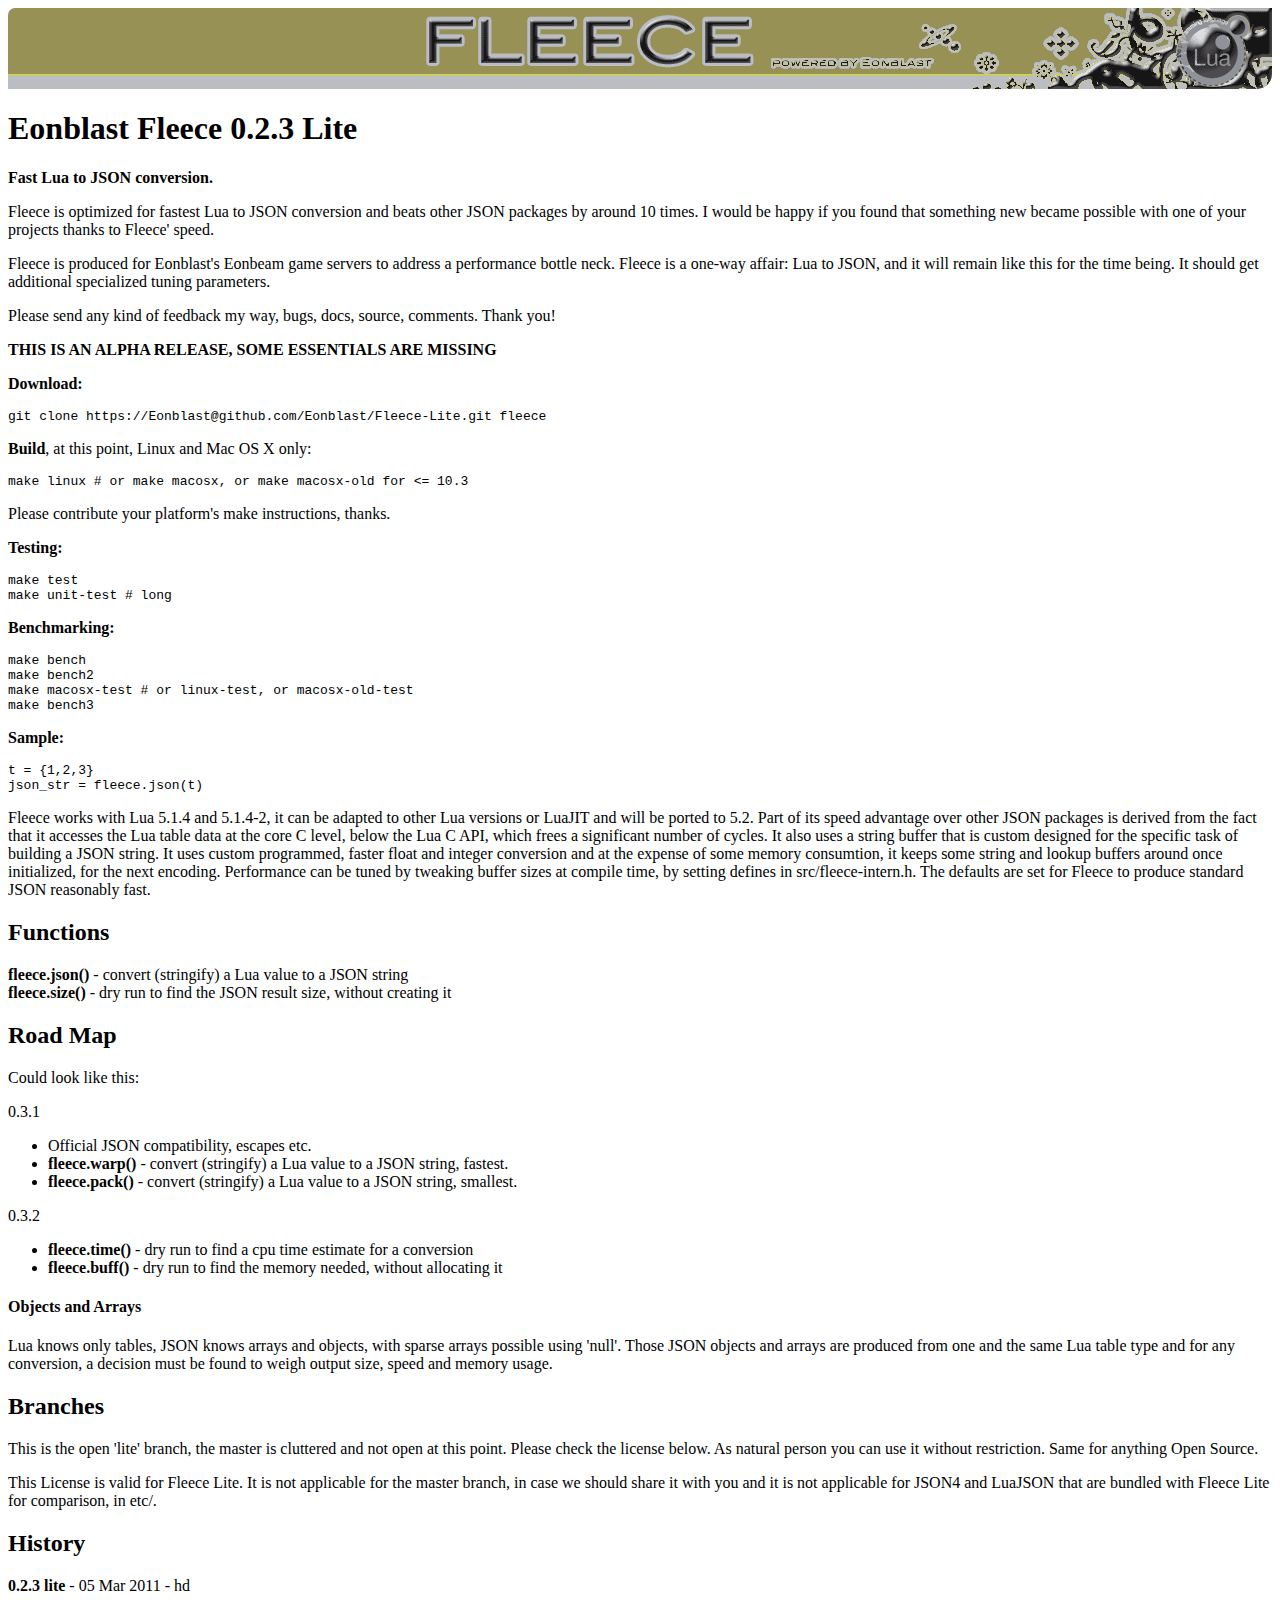
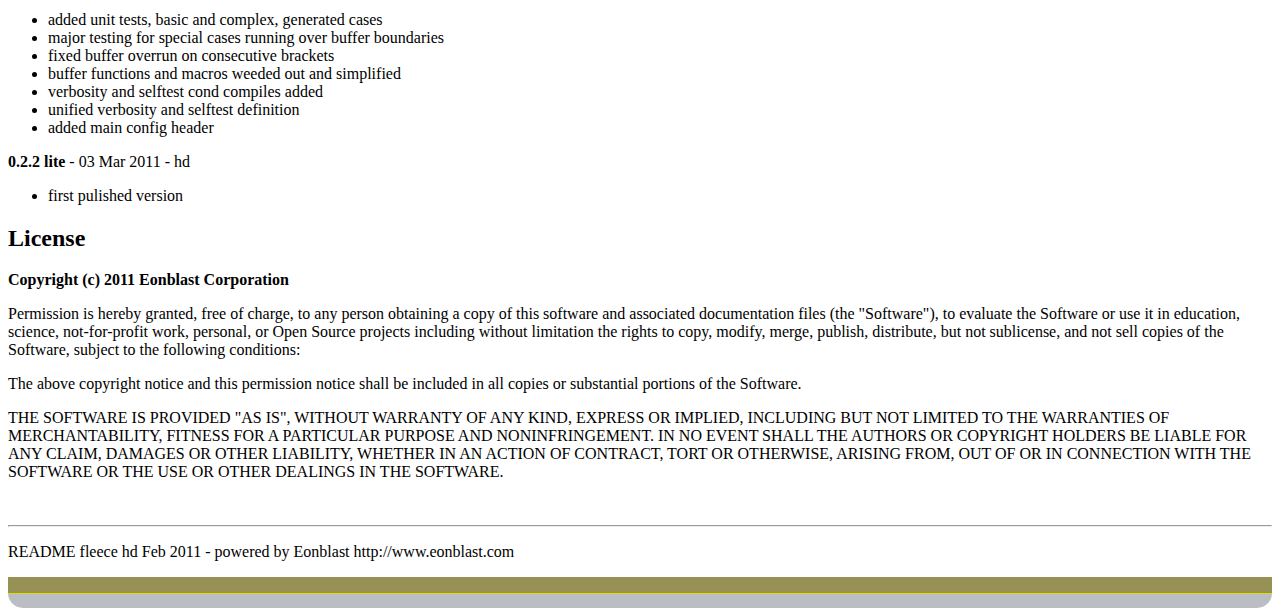
==== README.html @ 970de297 "html pages" ====
<!DOCTYPE html PUBLIC "-//W3C//DTD XHTML 1.0 Transitional//EN" "http://www.w3.org/TR/xhtml1/DTD/xhtml1-transitional.dtd">
<html>
<head>
	<meta http-equiv="content-type" content="text/html; charset=utf-8" />
	<title>Eonblast Fleece 0.2.3 Lite</title>
	<link rel="stylesheet" type="text/css" href="default.css" />
</head>
<body>


<div class=head></div>


<h1>Eonblast Fleece 0.2.3 Lite</h1>

<p><strong>Fast Lua to JSON conversion.</strong></p>

<p>Fleece is optimized for fastest Lua to JSON conversion and beats other JSON packages by around 10 times.  I would be happy if you found that something new became possible with one of your projects thanks to Fleece' speed.</p>

<p>Fleece is produced for Eonblast's Eonbeam game servers to address a performance bottle neck.  Fleece is a one-way affair: Lua to JSON, and it will remain like this for the time being. It should get additional specialized tuning parameters. </p>

<p>Please send any kind of feedback my way, bugs, docs, source, comments. Thank you! </p>

<p><strong>THIS IS AN ALPHA RELEASE, SOME ESSENTIALS ARE MISSING</strong></p>

<p><strong>Download:</strong></p>

<pre><code>git clone https://Eonblast@github.com/Eonblast/Fleece-Lite.git fleece
</code></pre>

<p><strong>Build</strong>, at this point, Linux and Mac OS X only:</p>

<pre><code>make linux # or make macosx, or make macosx-old for &lt;= 10.3
</code></pre>

<p>Please contribute your platform's make instructions, thanks.</p>

<p><strong>Testing:</strong></p>

<pre><code>make test
make unit-test # long
</code></pre>

<p><strong>Benchmarking:</strong></p>

<pre><code>make bench
make bench2
make macosx-test # or linux-test, or macosx-old-test
make bench3
</code></pre>

<p><strong>Sample:</strong></p>

<pre><code>t = {1,2,3}
json_str = fleece.json(t)
</code></pre>

<p>Fleece works with Lua 5.1.4 and 5.1.4-2, it can be adapted to other Lua versions or LuaJIT and will be ported to 5.2. Part of its speed advantage over other JSON packages is derived from the fact that it accesses the Lua table data at the core C level, below the Lua C API, which frees a significant number of cycles. It also uses a string buffer that is custom designed for the specific task of building a JSON string. It uses custom programmed, faster float and integer conversion and at the expense of some memory consumtion, it keeps some string and lookup buffers around once initialized, for the next encoding. Performance can be tuned by tweaking buffer sizes at compile time, by setting defines in src/fleece-intern.h. The defaults are set for Fleece to produce standard JSON reasonably fast.</p>

<h2>Functions</h2>

<p><strong>fleece.json()</strong> - convert (stringify) a Lua value to a JSON string <br/>
<strong>fleece.size()</strong> - dry run to find the JSON result size, without creating it  </p>

<h2>Road Map</h2>

<p>Could look like this:</p>

<p>0.3.1  </p>

<ul>
    <li>Official JSON compatibility, escapes etc.  </li>
    <li><strong>fleece.warp()</strong> - convert (stringify) a Lua value to a JSON string,  fastest.  </li>
    <li><strong>fleece.pack()</strong> - convert (stringify) a Lua value to a JSON string, smallest.  </li>
</ul>

<p>0.3.2  </p>

<ul>
    <li><strong>fleece.time()</strong> - dry run to find a cpu time estimate for a conversion  </li>
    <li><strong>fleece.buff()</strong> - dry run to find the memory needed, without allocating it  </li>
</ul>


<h4>Objects and Arrays</h4>

<p>Lua knows only tables, JSON knows arrays and objects, with sparse arrays possible using 'null'. Those JSON objects and arrays are produced from one and the same Lua table type and for any conversion, a decision must be found to weigh output size, speed and memory usage. </p>

<h2>Branches</h2>

<p>This is the open 'lite' branch, the master is cluttered and not open at this point. Please check the license below. As natural person you can use it without restriction. Same for anything Open Source. </p>

<p>This License is valid for Fleece Lite. It is not applicable for the master branch, in case we should share it with you and it is not applicable for JSON4 and LuaJSON that are bundled with Fleece Lite for comparison, in etc/.</p>

<h2>History</h2>

<p><strong>0.2.3 lite</strong> - 05 Mar 2011 - hd  </p>

<ul>
    <li>added unit tests, basic and complex, generated cases  </li>
    <li>major testing for special cases running over buffer boundaries  </li>
    <li>fixed buffer overrun on consecutive brackets  </li>
    <li>buffer functions and macros weeded out and simplified  </li>
    <li>verbosity and selftest cond compiles added  </li>
    <li>unified verbosity and selftest definition  </li>
    <li>added main config header  </li>
</ul>

<p><strong>0.2.2 lite</strong> - 03 Mar 2011 - hd  </p>

<ul>
    <li>first pulished version  </li>
</ul>


<h2>License</h2>

<p><strong>Copyright (c) 2011 Eonblast Corporation</strong></p>

<p>Permission is  hereby  granted,  free of charge,  to  any person
obtaining  a copy of  this software and associated documentation
files  (the  "Software"),  to  evaluate  the Software  or use it
in education,  science,  not-for-profit work,  personal, or Open
Source projects including without limitation the rights  to copy,
modify, merge, publish, distribute,  but not sublicense, and not
sell copies of the Software, subject to the following conditions:</p>

<p>The above copyright notice and this  permission notice  shall be
included  in all copies or substantial portions of  the Software.</p>

<p>THE SOFTWARE IS PROVIDED  "AS IS",  WITHOUT WARRANTY OF ANY KIND,
EXPRESS OR IMPLIED, INCLUDING BUT NOT LIMITED TO  THE WARRANTIES
OF  MERCHANTABILITY,   FITNESS  FOR  A  PARTICULAR  PURPOSE  AND
NONINFRINGEMENT.  IN  NO  EVENT  SHALL  THE AUTHORS OR COPYRIGHT
HOLDERS  BE  LIABLE FOR  ANY CLAIM,  DAMAGES OR  OTHER LIABILITY,
WHETHER IN AN ACTION OF  CONTRACT,  TORT  OR OTHERWISE,  ARISING
FROM,  OUT OF OR  IN CONNECTION WITH THE SOFTWARE  OR THE USE OR
OTHER DEALINGS IN THE SOFTWARE.</p>


<pre>
<style>
div.head { border: 0; border-top-left-radius: 7px; 
           border-bottom-right-radius: 15px; 
           xbackground: url(http://www.eonblast.com/images/fleece-footer-1.1.png) no-repeat top right;
           background: url(etc/images/fleece-footer-1.1.png) no-repeat top right;
           height:81px; padding: 0; margin: 0; }  
div.foot { border: 0; border-bottom-left-radius: 15px; 
           border-bottom-right-radius: 15px; 
           background: url(etc/images/fleece-footer-1.1.png) no-repeat bottom left;
           height:31px; padding: 0; margin: 0; }  
</style>
</pre>

<hr/>
<p>README fleece hd Feb 2011 - powered by Eonblast http://www.eonblast.com</p>


<div class=foot></div>


</body></html>
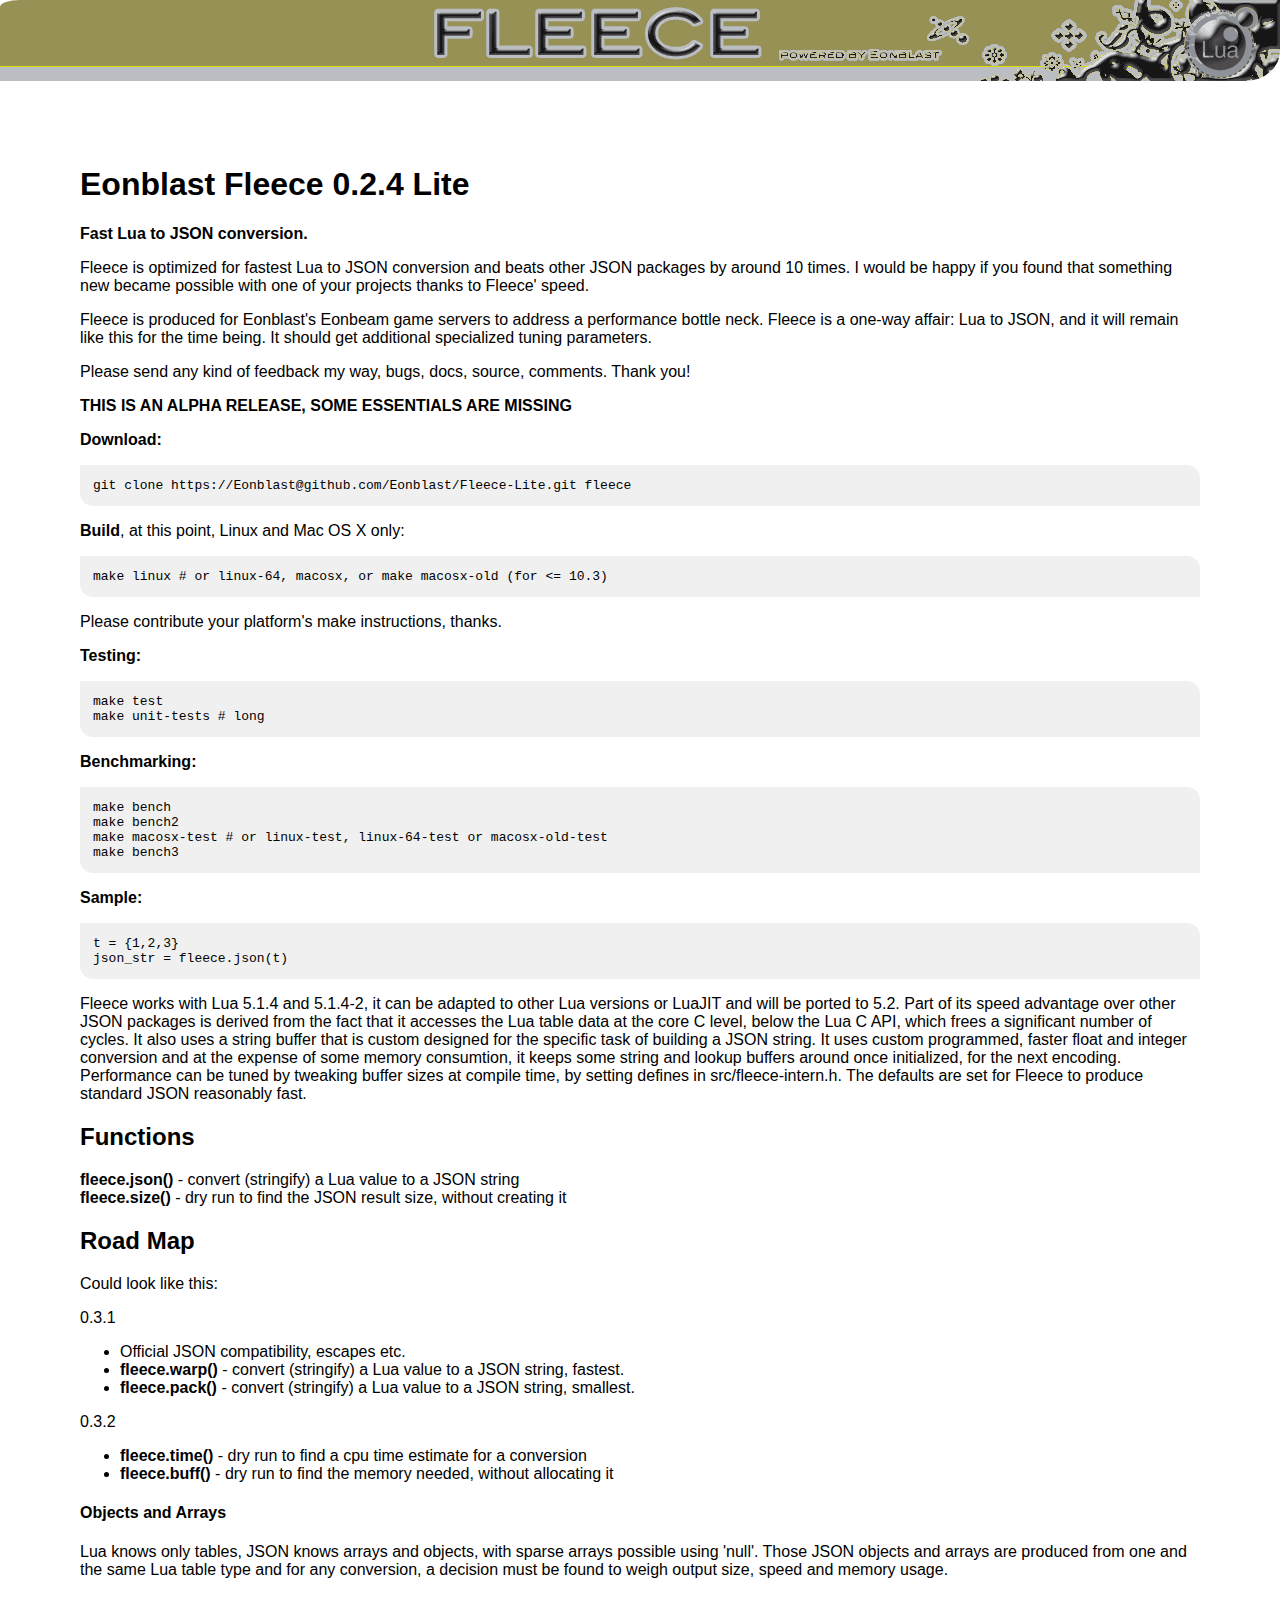
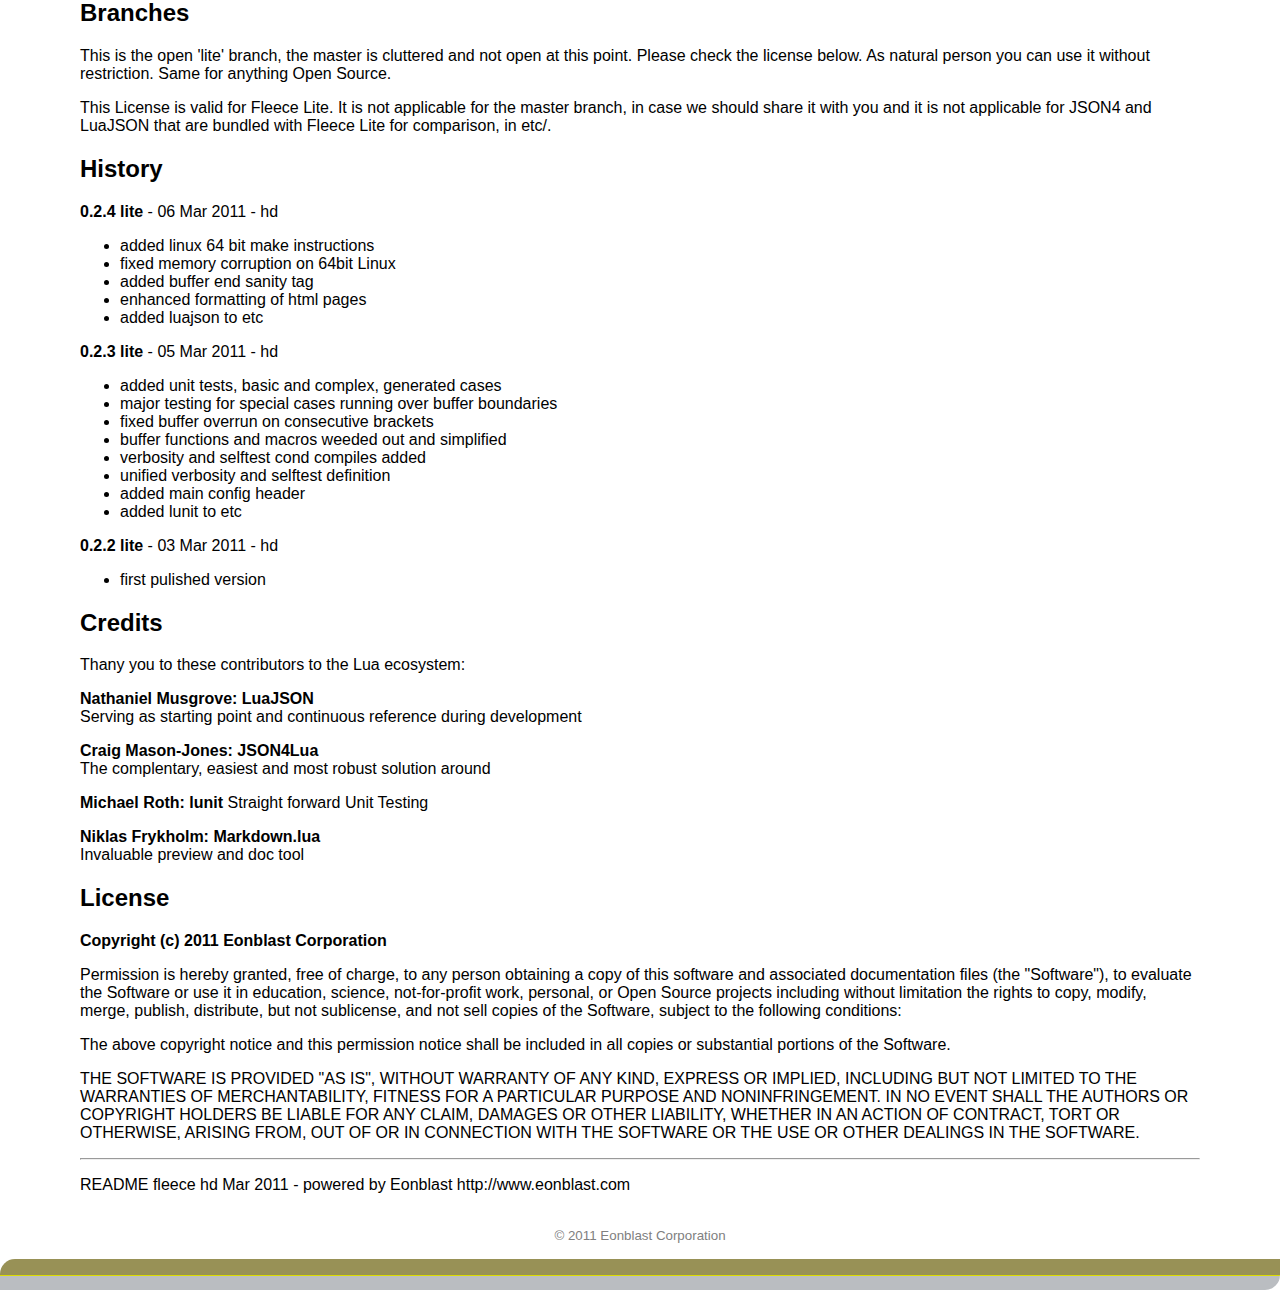
==== commit 265cdcb3: "0.2.4: linux-64, memory fix, html doc formatting" ====
--- a/README.html
+++ b/README.html
@@ -2,16 +2,63 @@
 <html>
 <head>
 	<meta http-equiv="content-type" content="text/html; charset=utf-8" />
-	<title>Eonblast Fleece 0.2.3 Lite</title>
-	<link rel="stylesheet" type="text/css" href="default.css" />
+	<title>Eonblast Fleece 0.2.4 Lite</title>
+	<style type="text/css"><!--
+body 	  { font-family: "Century Gothic", Verdana, Helvetica, Arial, sans-serif; 
+			margin: 0; }
+
+div.body  { padding: 4em 5em 1em 5em; }
+
+a 		  { color: #989156; 
+		    text-decoration: none; }
+
+a:visited { color: gold; }
+
+a:hover   { color: orange; }
+
+
+pre.code,
+pre  { background-color: #f0f0f0; 
+	        padding: 1em;
+    	    border-bottom-left-radius: 1em; 
+        	-moz-border-radius-bottomleft: 1em; 
+	        border-top-right-radius: 1em; 
+    	    -moz-border-radius-topright: 1em; 
+          }
+
+pre.codelast  { background-color: #f0f0f0; 
+	        padding: 1em;
+    	    border-bottom-left-radius: 1em; 
+        	-moz-border-radius-bottomleft: 1em; 
+	        border-bottom-right-radius: 1.2em; 
+    	    -moz-border-radius-bottomright: 1.2em; 
+          }
+
+div.head { border: 0;
+           border-top-left-radius: 20px 7px; 
+           -moz-border-radius-topleft: 20px 7px; 
+           border-bottom-right-radius: 	35px 30px; 
+           -moz-border-radius-bottomright: 50px 15px; 
+		   background: url(etc/images/fleece-footer-1.1.png) no-repeat top right;
+           height:81px; padding: 0; margin: 0; 
+         }  
+
+div.foot { border: 0; 
+		   border-top-left-radius: 15px; 
+		   -moz-border-radius-topleft: 15px; 
+           border-bottom-right-radius: 15px; 
+           -moz-border-radius-bottomright: 15px; 
+           background: url(etc/images/fleece-footer-1.1.png) no-repeat bottom left;
+           height:31px; padding: 0; margin: 0; 
+         }  
+
+--></style>
 </head>
 <body>
-
-
 <div class=head></div>
-
-
-<h1>Eonblast Fleece 0.2.3 Lite</h1>
+<div class=body>
+
+<h1>Eonblast Fleece 0.2.4 Lite</h1>
 
 <p><strong>Fast Lua to JSON conversion.</strong></p>
 
@@ -30,24 +77,27 @@
 
 <p><strong>Build</strong>, at this point, Linux and Mac OS X only:</p>
 
-<pre><code>make linux # or make macosx, or make macosx-old for &lt;= 10.3
+<pre><code>make linux # or linux-64, macosx, or make macosx-old (for &lt;= 10.3)
 </code></pre>
 
 <p>Please contribute your platform's make instructions, thanks.</p>
 
+
 <p><strong>Testing:</strong></p>
 
 <pre><code>make test
-make unit-test # long
-</code></pre>
+make unit-tests # long
+</code></pre>
+
 
 <p><strong>Benchmarking:</strong></p>
 
 <pre><code>make bench
 make bench2
-make macosx-test # or linux-test, or macosx-old-test
+make macosx-test # or linux-test, linux-64-test or macosx-old-test
 make bench3
 </code></pre>
+
 
 <p><strong>Sample:</strong></p>
 
@@ -57,10 +107,12 @@
 
 <p>Fleece works with Lua 5.1.4 and 5.1.4-2, it can be adapted to other Lua versions or LuaJIT and will be ported to 5.2. Part of its speed advantage over other JSON packages is derived from the fact that it accesses the Lua table data at the core C level, below the Lua C API, which frees a significant number of cycles. It also uses a string buffer that is custom designed for the specific task of building a JSON string. It uses custom programmed, faster float and integer conversion and at the expense of some memory consumtion, it keeps some string and lookup buffers around once initialized, for the next encoding. Performance can be tuned by tweaking buffer sizes at compile time, by setting defines in src/fleece-intern.h. The defaults are set for Fleece to produce standard JSON reasonably fast.</p>
 
+
 <h2>Functions</h2>
 
 <p><strong>fleece.json()</strong> - convert (stringify) a Lua value to a JSON string <br/>
 <strong>fleece.size()</strong> - dry run to find the JSON result size, without creating it  </p>
+
 
 <h2>Road Map</h2>
 
@@ -93,6 +145,16 @@
 <p>This License is valid for Fleece Lite. It is not applicable for the master branch, in case we should share it with you and it is not applicable for JSON4 and LuaJSON that are bundled with Fleece Lite for comparison, in etc/.</p>
 
 <h2>History</h2>
+
+<p><strong>0.2.4 lite</strong> - 06 Mar 2011 - hd  </p>
+
+<ul>
+    <li>added linux 64 bit make instructions  </li>
+    <li>fixed memory corruption on 64bit Linux  </li>
+    <li>added buffer end sanity tag  </li>
+    <li>enhanced formatting of html pages  </li>
+    <li>added luajson to etc  </li>
+</ul>
 
 <p><strong>0.2.3 lite</strong> - 05 Mar 2011 - hd  </p>
 
@@ -104,6 +166,7 @@
     <li>verbosity and selftest cond compiles added  </li>
     <li>unified verbosity and selftest definition  </li>
     <li>added main config header  </li>
+    <li>added lunit to etc</li>
 </ul>
 
 <p><strong>0.2.2 lite</strong> - 03 Mar 2011 - hd  </p>
@@ -111,6 +174,22 @@
 <ul>
     <li>first pulished version  </li>
 </ul>
+
+<h2>Credits</h2>
+
+<p>Thany you to these contributors to the Lua ecosystem:</p>
+
+<p><strong>Nathaniel Musgrove: LuaJSON</strong> <br/>
+Serving as starting point and continuous reference during development</p>
+
+<p><strong>Craig Mason-Jones: JSON4Lua</strong> <br/>
+The complentary, easiest and most robust solution around</p>
+
+<p><strong>Michael Roth: lunit</strong>
+Straight forward Unit Testing</p>
+
+<p><strong>Niklas Frykholm: Markdown.lua</strong> <br/>
+Invaluable preview and doc tool</p>
 
 
 <h2>License</h2>
@@ -137,26 +216,7 @@
 FROM,  OUT OF OR  IN CONNECTION WITH THE SOFTWARE  OR THE USE OR
 OTHER DEALINGS IN THE SOFTWARE.</p>
 
-
-<pre>
-<style>
-div.head { border: 0; border-top-left-radius: 7px; 
-           border-bottom-right-radius: 15px; 
-           xbackground: url(http://www.eonblast.com/images/fleece-footer-1.1.png) no-repeat top right;
-           background: url(etc/images/fleece-footer-1.1.png) no-repeat top right;
-           height:81px; padding: 0; margin: 0; }  
-div.foot { border: 0; border-bottom-left-radius: 15px; 
-           border-bottom-right-radius: 15px; 
-           background: url(etc/images/fleece-footer-1.1.png) no-repeat bottom left;
-           height:31px; padding: 0; margin: 0; }  
-</style>
-</pre>
-
 <hr/>
-<p>README fleece hd Feb 2011 - powered by Eonblast http://www.eonblast.com</p>
-
-
-<div class=foot></div>
-
-
-</body></html>+<p>README fleece hd Mar 2011 - powered by Eonblast http://www.eonblast.com</p>
+
+<br /><center><small style='color:gray'>&copy; 2011 <a href=http://www.eonblast.com style='color:gray'>Eonblast Corporation</a></small></center></div><div class=foot></div></body></html>
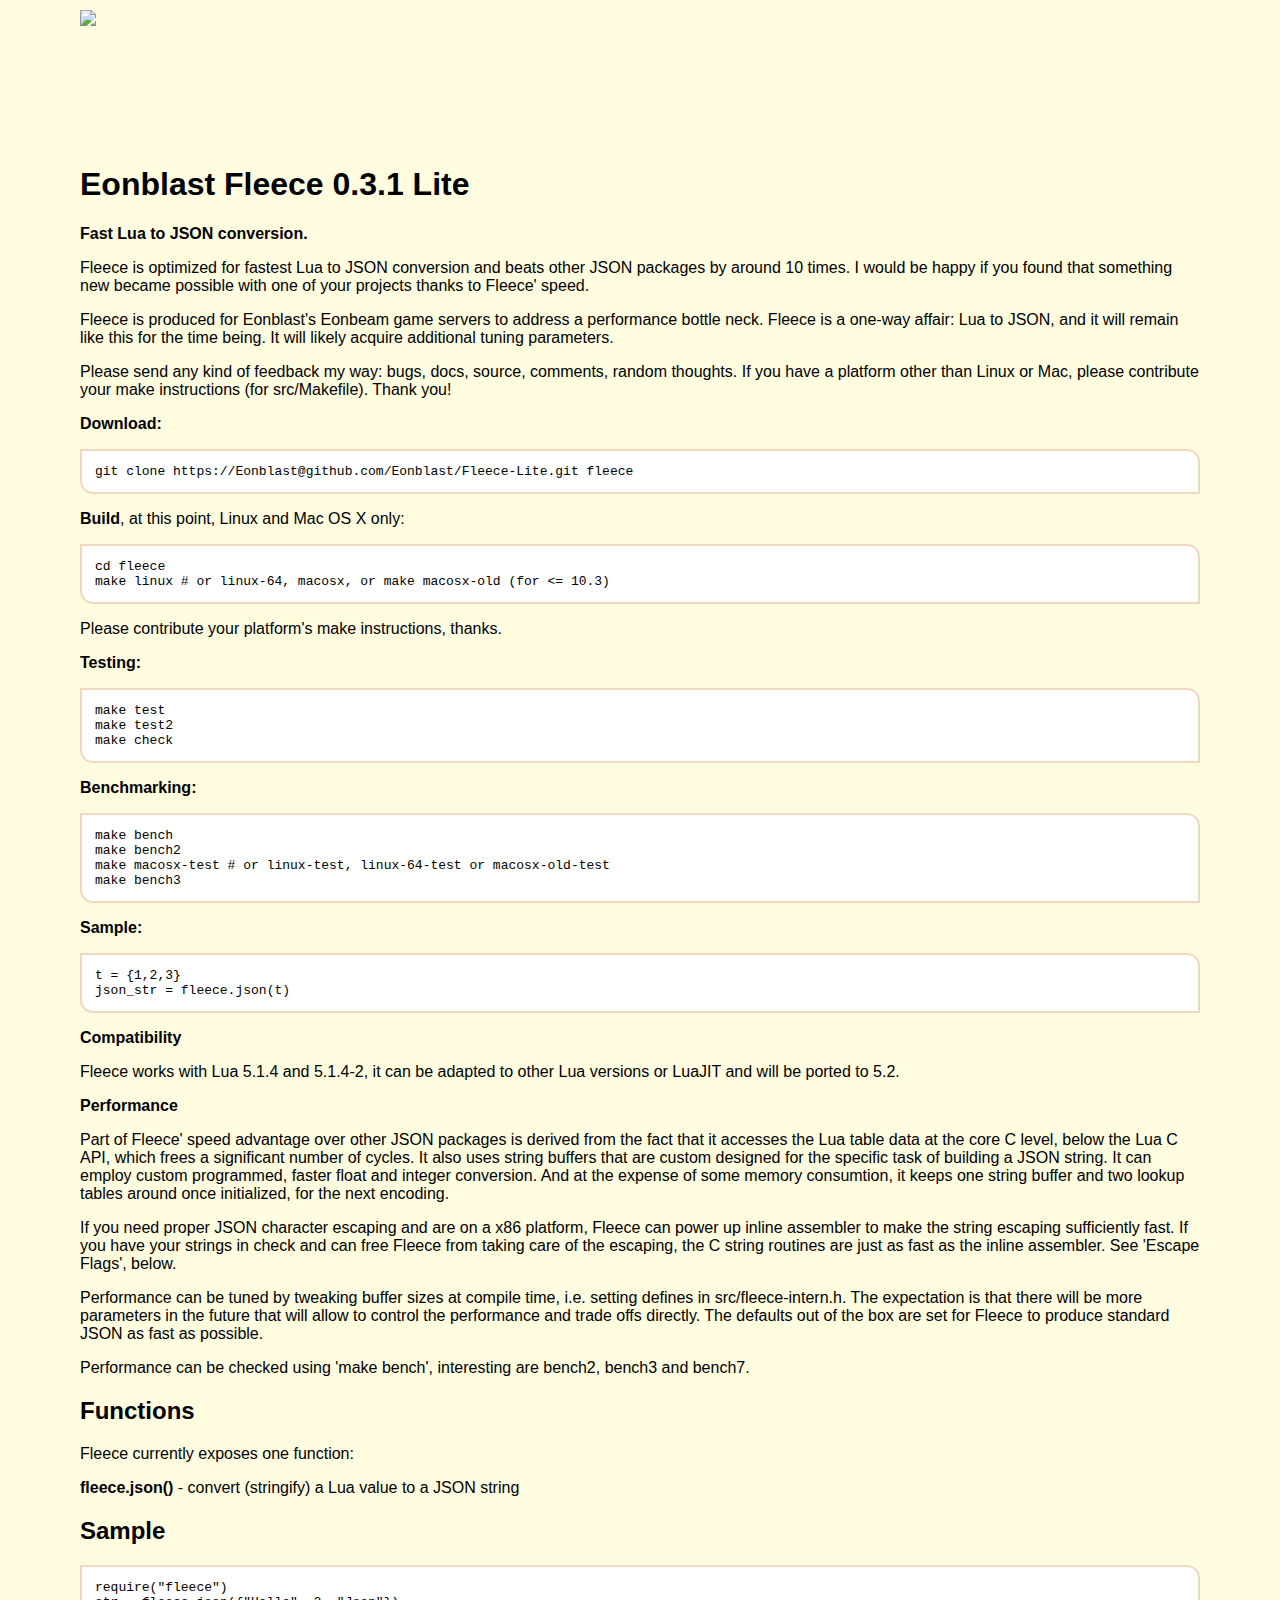
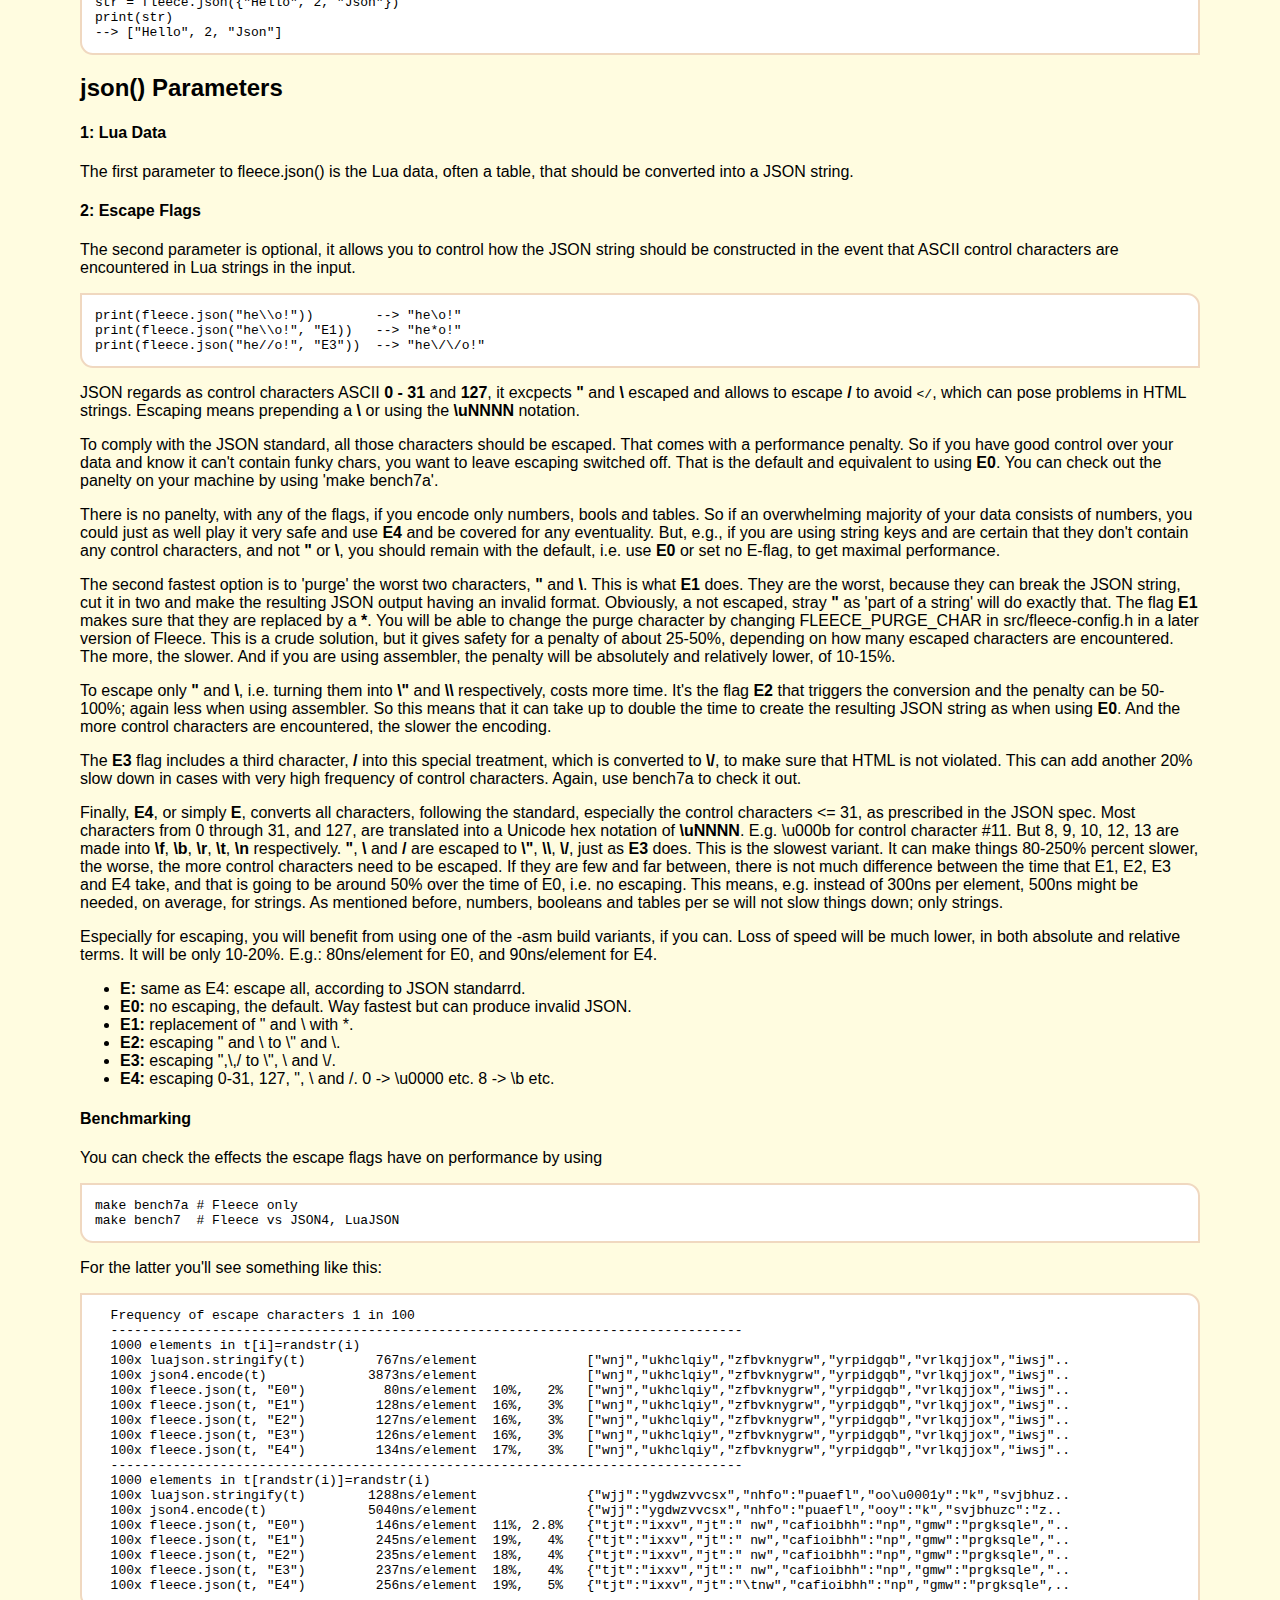
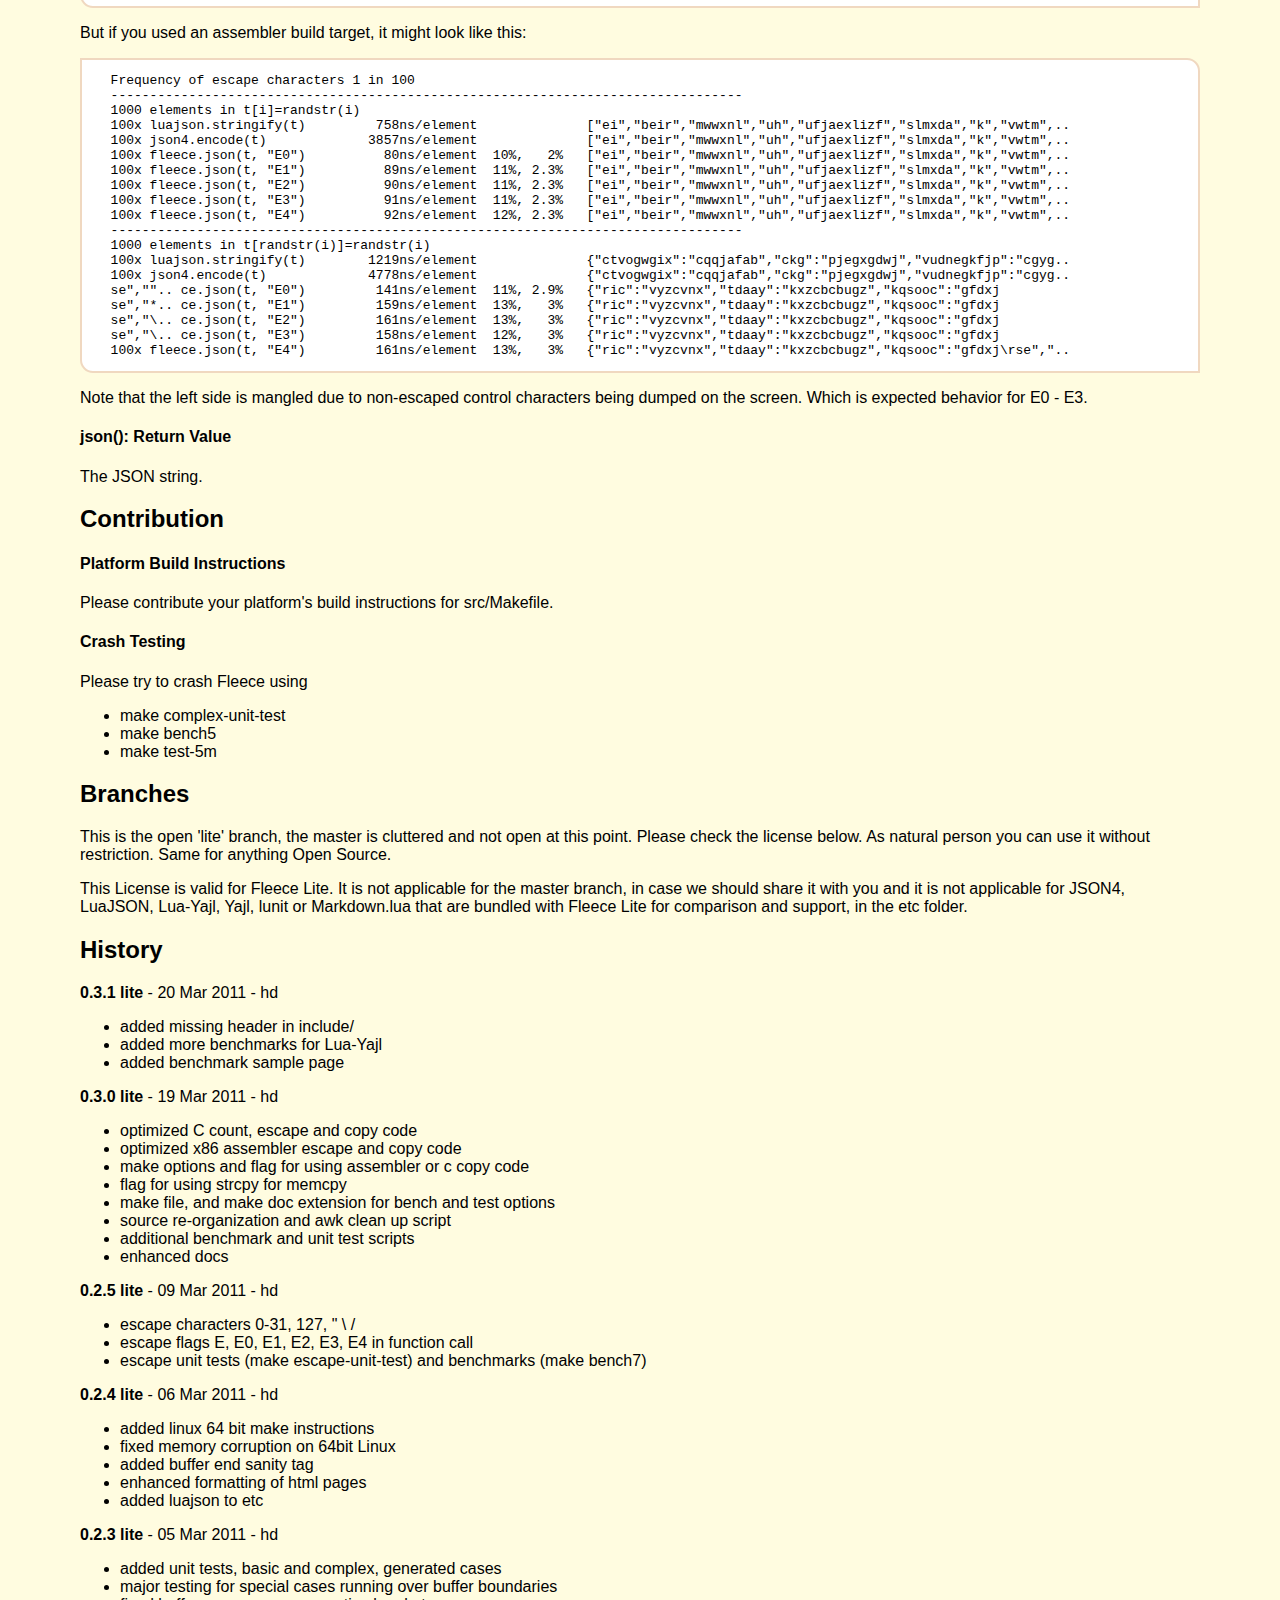
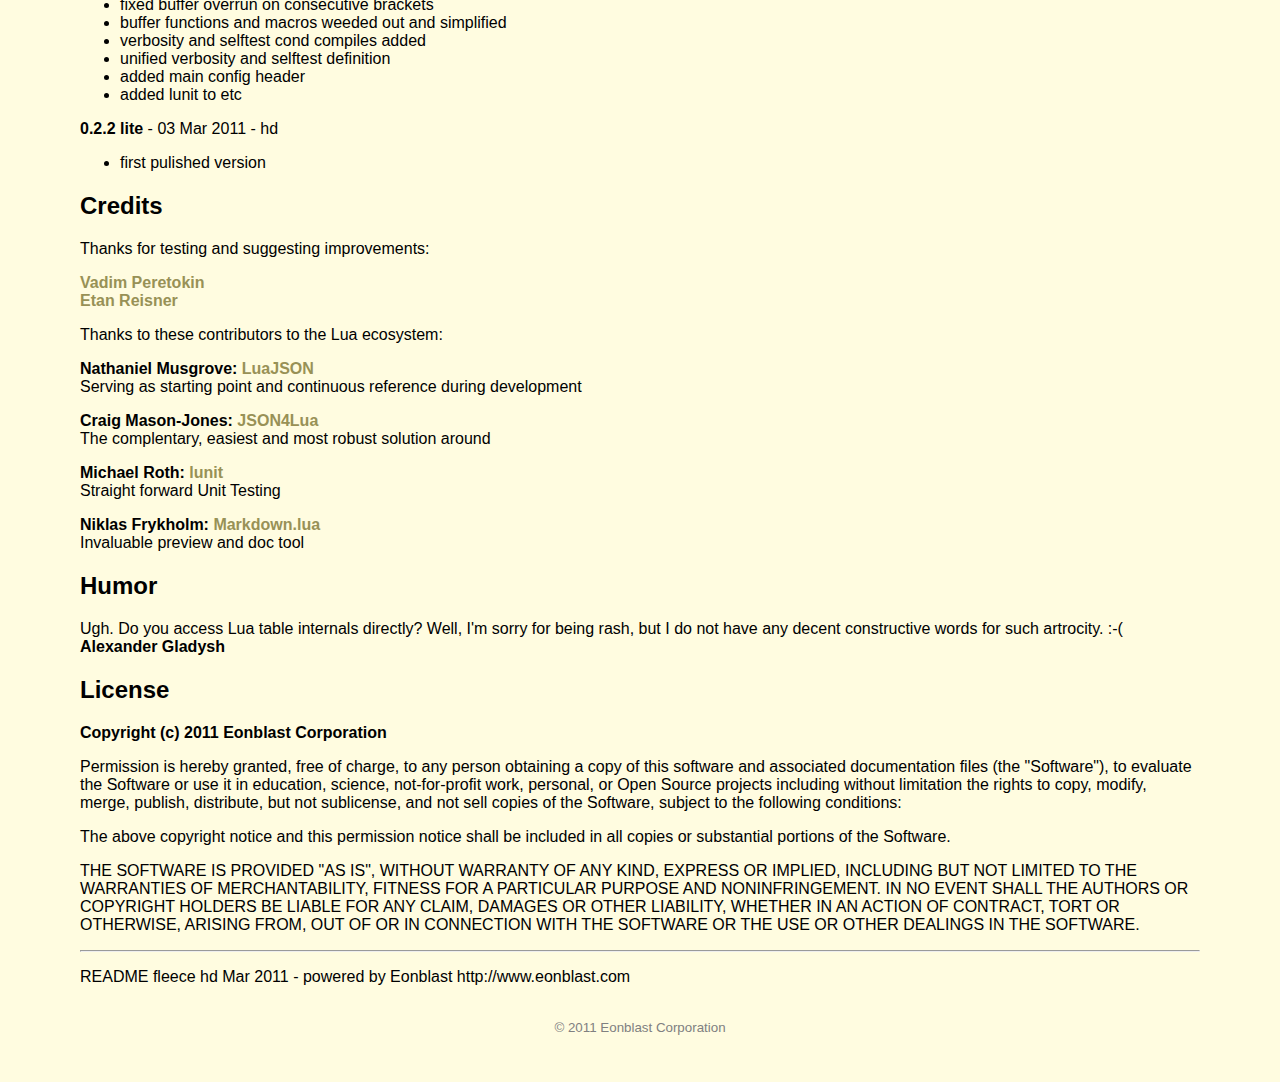
==== commit 8eba8e2a: "corrected git URL in index.html; added Alex' humor" ====
--- a/README.html
+++ b/README.html
@@ -2,73 +2,100 @@
 <html>
 <head>
 	<meta http-equiv="content-type" content="text/html; charset=utf-8" />
-	<title>Eonblast Fleece 0.2.4 Lite</title>
+	<title>Eonblast Fleece 0.3.1 Lite</title>
 	<style type="text/css"><!--
-body 	  { font-family: "Century Gothic", Verdana, Helvetica, Arial, sans-serif; 
-			margin: 0; }
-
-div.body  { padding: 4em 5em 1em 5em; }
-
-a 		  { color: #989156; 
-		    text-decoration: none; }
-
-a:visited { color: gold; }
-
-a:hover   { color: orange; }
-
-
-pre.code,
-pre  { background-color: #f0f0f0; 
-	        padding: 1em;
-    	    border-bottom-left-radius: 1em; 
-        	-moz-border-radius-bottomleft: 1em; 
-	        border-top-right-radius: 1em; 
-    	    -moz-border-radius-topright: 1em; 
-          }
-
-pre.codelast  { background-color: #f0f0f0; 
-	        padding: 1em;
-    	    border-bottom-left-radius: 1em; 
-        	-moz-border-radius-bottomleft: 1em; 
-	        border-bottom-right-radius: 1.2em; 
-    	    -moz-border-radius-bottomright: 1.2em; 
-          }
-
-div.head { border: 0;
-           border-top-left-radius: 20px 7px; 
-           -moz-border-radius-topleft: 20px 7px; 
-           border-bottom-right-radius: 	35px 30px; 
-           -moz-border-radius-bottomright: 50px 15px; 
-		   background: url(etc/images/fleece-footer-1.1.png) no-repeat top right;
-           height:81px; padding: 0; margin: 0; 
-         }  
-
-div.foot { border: 0; 
-		   border-top-left-radius: 15px; 
-		   -moz-border-radius-topleft: 15px; 
-           border-bottom-right-radius: 15px; 
-           -moz-border-radius-bottomright: 15px; 
-           background: url(etc/images/fleece-footer-1.1.png) no-repeat bottom left;
-           height:31px; padding: 0; margin: 0; 
-         }  
+		body 	  { font-family: "Century Gothic", Verdana, Helvetica, Arial, sans-serif; 
+					margin: 0; 
+					background-color: #fffce0; }
+
+		a 		  { color: #989156; 
+					text-decoration: none; }
+		
+		a:visited { color: orange; }
+		
+		a:hover   { color: gold; }
+		
+		
+		img.head  { margin: 10px 10px 10px 5em; }
+
+		div.body  { padding: 4em 5em 1em 5em;
+				  }
+		
+		div.panel { background-color: white; 
+					border-radius: 2em;
+					-moz-border-radius: 2em;
+					border: 1px solid brown;
+					margin: 2em;
+					padding: 2em;
+				  }
+		
+		pre.code-index,
+		pre.code,
+		pre
+				 { background-color: #f4eca8; /* #e2d090; */ /* #fff8d2; */
+					border: 2px solid #fcb000; /* #f4eac8; */
+					padding: 1em;
+					border-bottom-left-radius: 1em; 
+					-moz-border-radius-bottomleft: 1em; 
+					border-top-right-radius: 1em; 
+					-moz-border-radius-topright: 1em; 
+					overflow: hidden; scrollbar: auto;
+				  }
+		
+		pre.codelast-index,
+		pre.codelast
+				 { background-color: #f4eca8;  /* #e2d090; */ /* #fff8d2; */
+					border: 2px solid #fcb000; /* #f4eac8; */
+					padding: 1em;
+					border-bottom-left-radius: 1em; 
+					-moz-border-radius-bottomleft: 1em; 
+					border-bottom-right-radius: 1.2em; 
+					-moz-border-radius-bottomright: 1.2em; 
+				  }
+
+		pre.code,
+		pre       { background-color: white;
+					border: 2px solid #f0d8c0; }
+		
+		pre.codelast  
+				  { background-color: #f0e4c4; 
+					border: 2px solid white; }
+		
+		div.head { border: 0;
+				   border-top-left-radius: 20px 7px; 
+				   -moz-border-radius-topleft: 20px 7px; 
+				   border-bottom-right-radius: 	35px 30px; 
+				   -moz-border-radius-bottomright: 50px 15px; 
+				   background: url(etc/images/fleece-head-1.2.2-background.jpg) no-repeat top right;
+				   height:81px; padding: 0; margin: 0; 
+				 }  
+		
+		div.foot { border: 0; 
+				   border-top-left-radius: 15px; 
+				   -moz-border-radius-topleft: 15px; 
+				   border-bottom-right-radius: 15px; 
+				   -moz-border-radius-bottomright: 15px; 
+				   background: url(etc/images/fleece-head-1.2.2-background.jpg) no-repeat bottom left;
+				   height:31px; padding: 0; margin: 0; 
+				 }  
 
 --></style>
 </head>
 <body>
-<div class=head></div>
+<div class=head>
+	<img class=head src=etc/images/fleece-head-1.2.2.2-letters.png>
+</div>
 <div class=body>
 
-<h1>Eonblast Fleece 0.2.4 Lite</h1>
+<h1>Eonblast Fleece 0.3.1 Lite</h1>
 
 <p><strong>Fast Lua to JSON conversion.</strong></p>
 
 <p>Fleece is optimized for fastest Lua to JSON conversion and beats other JSON packages by around 10 times.  I would be happy if you found that something new became possible with one of your projects thanks to Fleece' speed.</p>
 
-<p>Fleece is produced for Eonblast's Eonbeam game servers to address a performance bottle neck.  Fleece is a one-way affair: Lua to JSON, and it will remain like this for the time being. It should get additional specialized tuning parameters. </p>
-
-<p>Please send any kind of feedback my way, bugs, docs, source, comments. Thank you! </p>
-
-<p><strong>THIS IS AN ALPHA RELEASE, SOME ESSENTIALS ARE MISSING</strong></p>
+<p>Fleece is produced for Eonblast's Eonbeam game servers to address a performance bottle neck.  Fleece is a one-way affair: Lua to JSON, and it will remain like this for the time being. It will likely acquire additional tuning parameters. </p>
+
+<p>Please send any kind of feedback my way: bugs, docs, source, comments, random thoughts. If you have a platform other than Linux or Mac, please contribute your make instructions (for src/Makefile). Thank you! </p>
 
 <p><strong>Download:</strong></p>
 
@@ -77,7 +104,8 @@
 
 <p><strong>Build</strong>, at this point, Linux and Mac OS X only:</p>
 
-<pre><code>make linux # or linux-64, macosx, or make macosx-old (for &lt;= 10.3)
+<pre><code>cd fleece
+make linux # or linux-64, macosx, or make macosx-old (for &lt;= 10.3)
 </code></pre>
 
 <p>Please contribute your platform's make instructions, thanks.</p>
@@ -86,7 +114,8 @@
 <p><strong>Testing:</strong></p>
 
 <pre><code>make test
-make unit-tests # long
+make test2
+make check
 </code></pre>
 
 
@@ -105,46 +134,187 @@
 json_str = fleece.json(t)
 </code></pre>
 
-<p>Fleece works with Lua 5.1.4 and 5.1.4-2, it can be adapted to other Lua versions or LuaJIT and will be ported to 5.2. Part of its speed advantage over other JSON packages is derived from the fact that it accesses the Lua table data at the core C level, below the Lua C API, which frees a significant number of cycles. It also uses a string buffer that is custom designed for the specific task of building a JSON string. It uses custom programmed, faster float and integer conversion and at the expense of some memory consumtion, it keeps some string and lookup buffers around once initialized, for the next encoding. Performance can be tuned by tweaking buffer sizes at compile time, by setting defines in src/fleece-intern.h. The defaults are set for Fleece to produce standard JSON reasonably fast.</p>
-
+
+<p><strong>Compatibility</strong></p>
+
+<p>Fleece works with Lua 5.1.4 and 5.1.4-2, it can be adapted to other Lua versions or LuaJIT and will be ported to 5.2. </p>
+
+<p><strong>Performance</strong></p>
+
+<p>Part of Fleece' speed advantage over other JSON packages is derived from the fact that it accesses the Lua table data at the core C level, below the Lua C API, which frees a significant number of cycles. It also uses string buffers that are custom designed for the specific task of building a JSON string. It can employ custom programmed, faster float and integer conversion. And at the expense of some memory consumtion, it keeps one string buffer and two lookup tables around once initialized, for the next encoding. </p>
+
+<p>If you need proper JSON character escaping and are on a x86 platform, Fleece can power up inline assembler to make the string escaping sufficiently fast. If you have your strings in check and can free Fleece from taking care of the escaping, the C string routines are just as fast as the inline assembler. See 'Escape Flags', below.</p>
+
+<p>Performance can be tuned by tweaking buffer sizes at compile time, i.e. setting defines in src/fleece-intern.h. The expectation is that there will be more parameters in the future that will allow to control the performance and trade offs directly. The defaults out of the box are set for Fleece to produce standard JSON as fast as possible. </p>
+
+<p>Performance can be checked using 'make bench', interesting are bench2, bench3 and bench7.</p>
 
 <h2>Functions</h2>
 
-<p><strong>fleece.json()</strong> - convert (stringify) a Lua value to a JSON string <br/>
-<strong>fleece.size()</strong> - dry run to find the JSON result size, without creating it  </p>
-
-
-<h2>Road Map</h2>
-
-<p>Could look like this:</p>
-
-<p>0.3.1  </p>
-
-<ul>
-    <li>Official JSON compatibility, escapes etc.  </li>
-    <li><strong>fleece.warp()</strong> - convert (stringify) a Lua value to a JSON string,  fastest.  </li>
-    <li><strong>fleece.pack()</strong> - convert (stringify) a Lua value to a JSON string, smallest.  </li>
-</ul>
-
-<p>0.3.2  </p>
-
-<ul>
-    <li><strong>fleece.time()</strong> - dry run to find a cpu time estimate for a conversion  </li>
-    <li><strong>fleece.buff()</strong> - dry run to find the memory needed, without allocating it  </li>
-</ul>
-
-
-<h4>Objects and Arrays</h4>
-
-<p>Lua knows only tables, JSON knows arrays and objects, with sparse arrays possible using 'null'. Those JSON objects and arrays are produced from one and the same Lua table type and for any conversion, a decision must be found to weigh output size, speed and memory usage. </p>
+<p>Fleece currently exposes one function:</p>
+
+<p><strong>fleece.json()</strong> - convert (stringify) a Lua value to a JSON string  </p>
+
+<h2>Sample</h2>
+
+<pre><code>require("fleece")    
+str = fleece.json({"Hello", 2, "Json"})
+print(str)
+--&gt; ["Hello", 2, "Json"]
+</code></pre>
+
+<h2>json() Parameters</h2>
+
+<h4>1: Lua Data</h4>
+
+<p>The first parameter to fleece.json() is the Lua data, often a table, that should be converted into a JSON string.</p>
+
+<h4>2: Escape Flags</h4>
+
+<p>The second parameter is optional, it allows you to control how the JSON string  should be constructed in the event that ASCII control characters are encountered in Lua strings in the input. </p>
+
+<pre><code>print(fleece.json("he\\o!"))        --&gt; "he\o!"
+print(fleece.json("he\\o!", "E1))   --&gt; "he*o!"
+print(fleece.json("he//o!", "E3"))  --&gt; "he\/\/o!"  
+</code></pre>
+
+<p>JSON regards as control characters ASCII <strong>0 - 31</strong> and <strong>127</strong>, it excpects <strong>"</strong> and <strong>\</strong> escaped and allows to escape <strong>/</strong> to avoid <code>&lt;/</code>, which can pose problems in HTML strings. Escaping means prepending a <strong>\</strong> or using the <strong>\uNNNN</strong> notation.</p>
+
+<p>To comply with the JSON standard, all those characters should be escaped. That comes with a performance penalty. So if you have good control over your data and know it can't contain funky chars, you want to leave escaping switched off. That is the default and equivalent to using <strong>E0</strong>. You can check out the panelty on your machine by using 'make bench7a'.</p>
+
+<p>There is no panelty, with any of the flags, if you encode only numbers, bools and tables. So if an overwhelming majority of your data consists of numbers, you could just as well play it very safe and use <strong>E4</strong> and be covered for any eventuality. But, e.g., if you are using string keys and are certain that they don't contain any control characters, and not <strong>"</strong> or <strong>\</strong>, you should remain with the default, i.e. use <strong>E0</strong> or set no E-flag, to get maximal performance.</p>
+
+<p>The second fastest option is to 'purge' the worst two characters, <strong>"</strong> and <strong>\</strong>. This is what <strong>E1</strong> does. They are the worst, because they can break the JSON string, cut it in two and make the resulting JSON output having an invalid format. Obviously, a not escaped, stray <strong>"</strong> as 'part of a string' will do exactly that. The flag <strong>E1</strong> makes sure that they are replaced by a <strong>*</strong>. You will be able to change the purge character by changing FLEECE_PURGE_CHAR in src/fleece-config.h in a later version of Fleece. This is a crude solution, but it gives safety for a penalty of about 25-50%, depending on how many escaped characters are encountered. The more, the slower. And if you are using assembler, the penalty will be absolutely and relatively lower, of 10-15%.</p>
+
+<p>To escape only <strong>"</strong> and <strong>\</strong>, i.e. turning them into <strong>\"</strong> and <strong>\\</strong> respectively, costs more time. It's the flag <strong>E2</strong> that triggers the conversion and the penalty can be 50-100%; again less when using assembler. So this means that it can take up to double the time to create the resulting JSON string as when using <strong>E0</strong>. And the more control characters are encountered, the slower the encoding. </p>
+
+<p>The <strong>E3</strong> flag includes a third character, <strong>/</strong> into this special treatment, which is converted to <strong>\/</strong>, to make sure that HTML is not violated. This can add another 20% slow down in cases with very high frequency of control characters. Again, use bench7a to check it out.</p>
+
+<p>Finally, <strong>E4</strong>, or simply <strong>E</strong>, converts all characters, following the standard, especially the control characters &lt;= 31, as prescribed in the JSON spec. Most characters from 0 through 31, and 127, are translated into a Unicode hex notation of <strong>\uNNNN</strong>. E.g. \u000b for control character #11. But 8, 9, 10, 12, 13 are made into <strong>\f</strong>, <strong>\b</strong>, <strong>\r</strong>, <strong>\t</strong>, <strong>\n</strong> respectively. <strong>"</strong>, <strong>\</strong> and <strong>/</strong> are escaped to <strong>\"</strong>, <strong>\\</strong>, <strong>\/</strong>, just as <strong>E3</strong> does. This is the slowest variant. It can make things 80-250% percent slower, the worse, the more control characters need to be escaped. If they are few and far between, there is not much difference between the time that E1, E2, E3 and E4 take, and that is going to be around 50% over the time of E0, i.e. no escaping. This means, e.g. instead of 300ns per element, 500ns might be needed, on average, for strings. As mentioned before, numbers, booleans and tables per se  will not slow things down; only strings.</p>
+
+<p>Especially for escaping, you will benefit from using one of the -asm build variants, if you can. Loss of speed will be much lower, in both absolute and relative terms. It will be only 10-20%. E.g.: 80ns/element for E0, and 90ns/element for E4.</p>
+
+<ul>
+    <li><strong>E:</strong> same as E4: escape all, according to JSON standarrd.</li>
+    <li><strong>E0:</strong> no escaping, the default. Way fastest but can produce invalid JSON.</li>
+    <li><strong>E1:</strong> replacement of " and \ with *.</li>
+    <li><strong>E2:</strong> escaping " and \ to \" and \.</li>
+    <li><strong>E3:</strong> escaping ",\,/ to \", \ and \/.</li>
+    <li><strong>E4:</strong> escaping 0-31, 127, ", \ and /. 0 -> \u0000 etc. 8 -> \b etc.</li>
+</ul>
+
+<h4>Benchmarking</h4>
+
+<p>You can check the effects the escape flags have on performance by using</p>
+
+<pre><code>make bench7a # Fleece only
+make bench7  # Fleece vs JSON4, LuaJSON
+</code></pre>
+
+<p>For the latter you'll see something like this:</p>
+
+<pre><code>  Frequency of escape characters 1 in 100
+  ---------------------------------------------------------------------------------
+  1000 elements in t[i]=randstr(i)          
+  100x luajson.stringify(t)         767ns/element              ["wnj","ukhclqiy","zfbvknygrw","yrpidgqb","vrlkqjjox","iwsj".. 
+  100x json4.encode(t)             3873ns/element              ["wnj","ukhclqiy","zfbvknygrw","yrpidgqb","vrlkqjjox","iwsj".. 
+  100x fleece.json(t, "E0")          80ns/element  10%,   2%   ["wnj","ukhclqiy","zfbvknygrw","yrpidgqb","vrlkqjjox","iwsj".. 
+  100x fleece.json(t, "E1")         128ns/element  16%,   3%   ["wnj","ukhclqiy","zfbvknygrw","yrpidgqb","vrlkqjjox","iwsj".. 
+  100x fleece.json(t, "E2")         127ns/element  16%,   3%   ["wnj","ukhclqiy","zfbvknygrw","yrpidgqb","vrlkqjjox","iwsj".. 
+  100x fleece.json(t, "E3")         126ns/element  16%,   3%   ["wnj","ukhclqiy","zfbvknygrw","yrpidgqb","vrlkqjjox","iwsj".. 
+  100x fleece.json(t, "E4")         134ns/element  17%,   3%   ["wnj","ukhclqiy","zfbvknygrw","yrpidgqb","vrlkqjjox","iwsj".. 
+  ---------------------------------------------------------------------------------
+  1000 elements in t[randstr(i)]=randstr(i) 
+  100x luajson.stringify(t)        1288ns/element              {"wjj":"ygdwzvvcsx","nhfo":"puaefl","oo\u0001y":"k","svjbhuz.. 
+  100x json4.encode(t)             5040ns/element              {"wjj":"ygdwzvvcsx","nhfo":"puaefl","ooy":"k","svjbhuzc":"z.. 
+  100x fleece.json(t, "E0")         146ns/element  11%, 2.8%   {"tjt":"ixxv","jt":" nw","cafioibhh":"np","gmw":"prgksqle",".. 
+  100x fleece.json(t, "E1")         245ns/element  19%,   4%   {"tjt":"ixxv","jt":" nw","cafioibhh":"np","gmw":"prgksqle",".. 
+  100x fleece.json(t, "E2")         235ns/element  18%,   4%   {"tjt":"ixxv","jt":" nw","cafioibhh":"np","gmw":"prgksqle",".. 
+  100x fleece.json(t, "E3")         237ns/element  18%,   4%   {"tjt":"ixxv","jt":" nw","cafioibhh":"np","gmw":"prgksqle",".. 
+  100x fleece.json(t, "E4")         256ns/element  19%,   5%   {"tjt":"ixxv","jt":"\tnw","cafioibhh":"np","gmw":"prgksqle",.. 
+</code></pre>
+
+
+<p>But if you used an assembler build target, it might look like this:</p>
+
+<pre><code>  Frequency of escape characters 1 in 100
+  ---------------------------------------------------------------------------------
+  1000 elements in t[i]=randstr(i)          
+  100x luajson.stringify(t)         758ns/element              ["ei","beir","mwwxnl","uh","ufjaexlizf","slmxda","k","vwtm",.. 
+  100x json4.encode(t)             3857ns/element              ["ei","beir","mwwxnl","uh","ufjaexlizf","slmxda","k","vwtm",.. 
+  100x fleece.json(t, "E0")          80ns/element  10%,   2%   ["ei","beir","mwwxnl","uh","ufjaexlizf","slmxda","k","vwtm",.. 
+  100x fleece.json(t, "E1")          89ns/element  11%, 2.3%   ["ei","beir","mwwxnl","uh","ufjaexlizf","slmxda","k","vwtm",.. 
+  100x fleece.json(t, "E2")          90ns/element  11%, 2.3%   ["ei","beir","mwwxnl","uh","ufjaexlizf","slmxda","k","vwtm",.. 
+  100x fleece.json(t, "E3")          91ns/element  11%, 2.3%   ["ei","beir","mwwxnl","uh","ufjaexlizf","slmxda","k","vwtm",.. 
+  100x fleece.json(t, "E4")          92ns/element  12%, 2.3%   ["ei","beir","mwwxnl","uh","ufjaexlizf","slmxda","k","vwtm",.. 
+  ---------------------------------------------------------------------------------
+  1000 elements in t[randstr(i)]=randstr(i) 
+  100x luajson.stringify(t)        1219ns/element              {"ctvogwgix":"cqqjafab","ckg":"pjegxgdwj","vudnegkfjp":"cgyg.. 
+  100x json4.encode(t)             4778ns/element              {"ctvogwgix":"cqqjafab","ckg":"pjegxgdwj","vudnegkfjp":"cgyg.. 
+  se","".. ce.json(t, "E0")         141ns/element  11%, 2.9%   {"ric":"vyzcvnx","tdaay":"kxzcbcbugz","kqsooc":"gfdxj
+  se","*.. ce.json(t, "E1")         159ns/element  13%,   3%   {"ric":"vyzcvnx","tdaay":"kxzcbcbugz","kqsooc":"gfdxj
+  se","\.. ce.json(t, "E2")         161ns/element  13%,   3%   {"ric":"vyzcvnx","tdaay":"kxzcbcbugz","kqsooc":"gfdxj
+  se","\.. ce.json(t, "E3")         158ns/element  12%,   3%   {"ric":"vyzcvnx","tdaay":"kxzcbcbugz","kqsooc":"gfdxj
+  100x fleece.json(t, "E4")         161ns/element  13%,   3%   {"ric":"vyzcvnx","tdaay":"kxzcbcbugz","kqsooc":"gfdxj\rse",".. 
+</code></pre>
+
+<p>Note that the left side is mangled due to non-escaped control characters being dumped on the screen. Which is expected behavior for E0 - E3.</p>
+
+<h4>json(): Return Value</h4>
+
+<p>The JSON string.</p>
+
+
+<h2>Contribution</h2>
+
+<h4>Platform Build Instructions</h4>
+<p>Please contribute your platform's build instructions for src/Makefile.</p>
+
+<h4>Crash Testing</h4>
+<p>Please try to crash Fleece using  </p>
+
+<ul>
+    <li>make complex-unit-test  </li>
+    <li>make bench5  </li>
+    <li>make test-5m  </li>
+</ul>
 
 <h2>Branches</h2>
 
 <p>This is the open 'lite' branch, the master is cluttered and not open at this point. Please check the license below. As natural person you can use it without restriction. Same for anything Open Source. </p>
 
-<p>This License is valid for Fleece Lite. It is not applicable for the master branch, in case we should share it with you and it is not applicable for JSON4 and LuaJSON that are bundled with Fleece Lite for comparison, in etc/.</p>
+<p>This License is valid for Fleece Lite. It is not applicable for the master branch, in case we should share it with you and it is not applicable for JSON4,  LuaJSON, Lua-Yajl, Yajl, lunit or Markdown.lua that are bundled with Fleece Lite for comparison and support, in the etc folder.</p>
 
 <h2>History</h2>
+
+<p><strong>0.3.1 lite</strong> - 20 Mar 2011 - hd  </p>
+
+<ul>
+    <li>added missing header in include/</li>
+    <li>added more benchmarks for Lua-Yajl</li>
+    <li>added benchmark sample page</li>
+</ul>
+
+<p><strong>0.3.0 lite</strong> - 19 Mar 2011 - hd  </p>
+
+<ul>
+    <li>optimized C count, escape and copy code</li>
+    <li>optimized x86 assembler escape and copy code</li>
+    <li>make options and flag for using assembler or c copy code</li>
+    <li>flag for using strcpy for memcpy</li>
+    <li>make file, and make doc extension for bench and test options</li>
+    <li>source re-organization and awk clean up script</li>
+    <li>additional benchmark and unit test scripts</li>
+    <li>enhanced docs</li>
+</ul>
+
+<p><strong>0.2.5 lite</strong> - 09 Mar 2011 - hd  </p>
+
+<ul>
+    <li>escape characters 0-31, 127, " \ /</li>
+    <li>escape flags E, E0, E1, E2, E3, E4 in function call</li>
+    <li>escape unit tests (make escape-unit-test) and benchmarks (make bench7)</li>
+</ul>
 
 <p><strong>0.2.4 lite</strong> - 06 Mar 2011 - hd  </p>
 
@@ -177,19 +347,29 @@
 
 <h2>Credits</h2>
 
-<p>Thany you to these contributors to the Lua ecosystem:</p>
-
-<p><strong>Nathaniel Musgrove: LuaJSON</strong> <br/>
+<p>Thanks for testing and suggesting improvements:</p>
+
+<p><strong><a href="https://github.com/vadi2">Vadim Peretokin</a></strong> <br/>
+<strong><a href="https://github.com/deryni">Etan Reisner</a></strong>  </p>
+
+<p>Thanks to these contributors to the Lua ecosystem:</p>
+
+<p><strong>Nathaniel Musgrove: <a href="http://luaforge.net/projects/luajsonlib/">LuaJSON</a></strong> <br/>
 Serving as starting point and continuous reference during development</p>
 
-<p><strong>Craig Mason-Jones: JSON4Lua</strong> <br/>
+<p><strong>Craig Mason-Jones: <a href="http://json.luaforge.net/">JSON4Lua</a></strong> <br/>
 The complentary, easiest and most robust solution around</p>
 
-<p><strong>Michael Roth: lunit</strong>
+<p><strong>Michael Roth: <a href="http://www.nessie.de/mroth/lunit/">lunit</a></strong> <br/>
 Straight forward Unit Testing</p>
 
-<p><strong>Niklas Frykholm: Markdown.lua</strong> <br/>
+<p><strong>Niklas Frykholm: <a href="http://www.frykholm.se/files/markdown.lua">Markdown.lua</a></strong> <br/>
 Invaluable preview and doc tool</p>
+
+<h2>Humor</h2>
+
+<p>Ugh. Do you access Lua table internals directly? Well, I'm sorry for being rash, but I do not have any decent constructive words for such artrocity. :-( <br/>
+<strong>Alexander Gladysh</strong></p>
 
 
 <h2>License</h2>
@@ -215,8 +395,17 @@
 WHETHER IN AN ACTION OF  CONTRACT,  TORT  OR OTHERWISE,  ARISING
 FROM,  OUT OF OR  IN CONNECTION WITH THE SOFTWARE  OR THE USE OR
 OTHER DEALINGS IN THE SOFTWARE.</p>
-
 <hr/>
 <p>README fleece hd Mar 2011 - powered by Eonblast http://www.eonblast.com</p>
 
-<br /><center><small style='color:gray'>&copy; 2011 <a href=http://www.eonblast.com style='color:gray'>Eonblast Corporation</a></small></center></div><div class=foot></div></body></html>
+<br />
+<center>
+<small style='color:gray'>
+	&copy; 2011 <a href=http://www.eonblast.com style='color:gray'>
+	Eonblast Corporation</a>
+</small>
+</center>
+</div>
+<div class=foot></div>
+
+</body></html>
